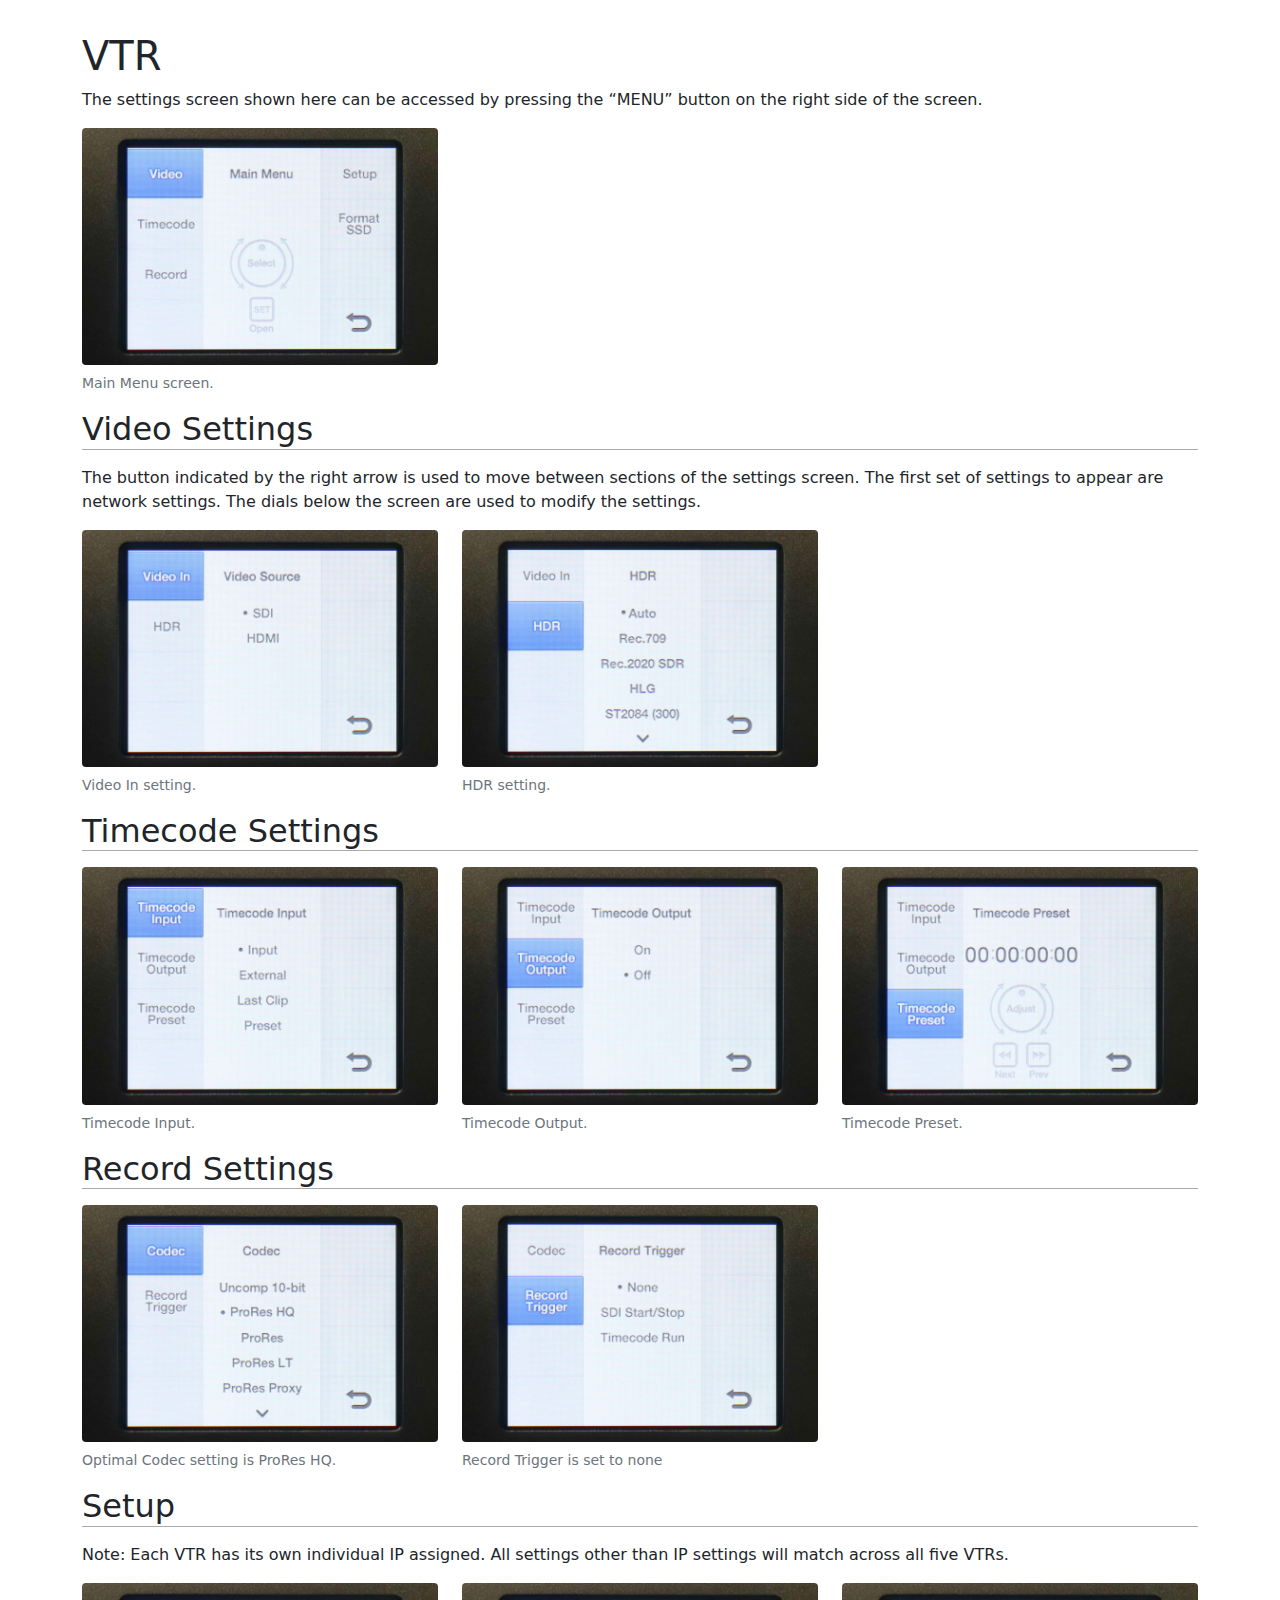
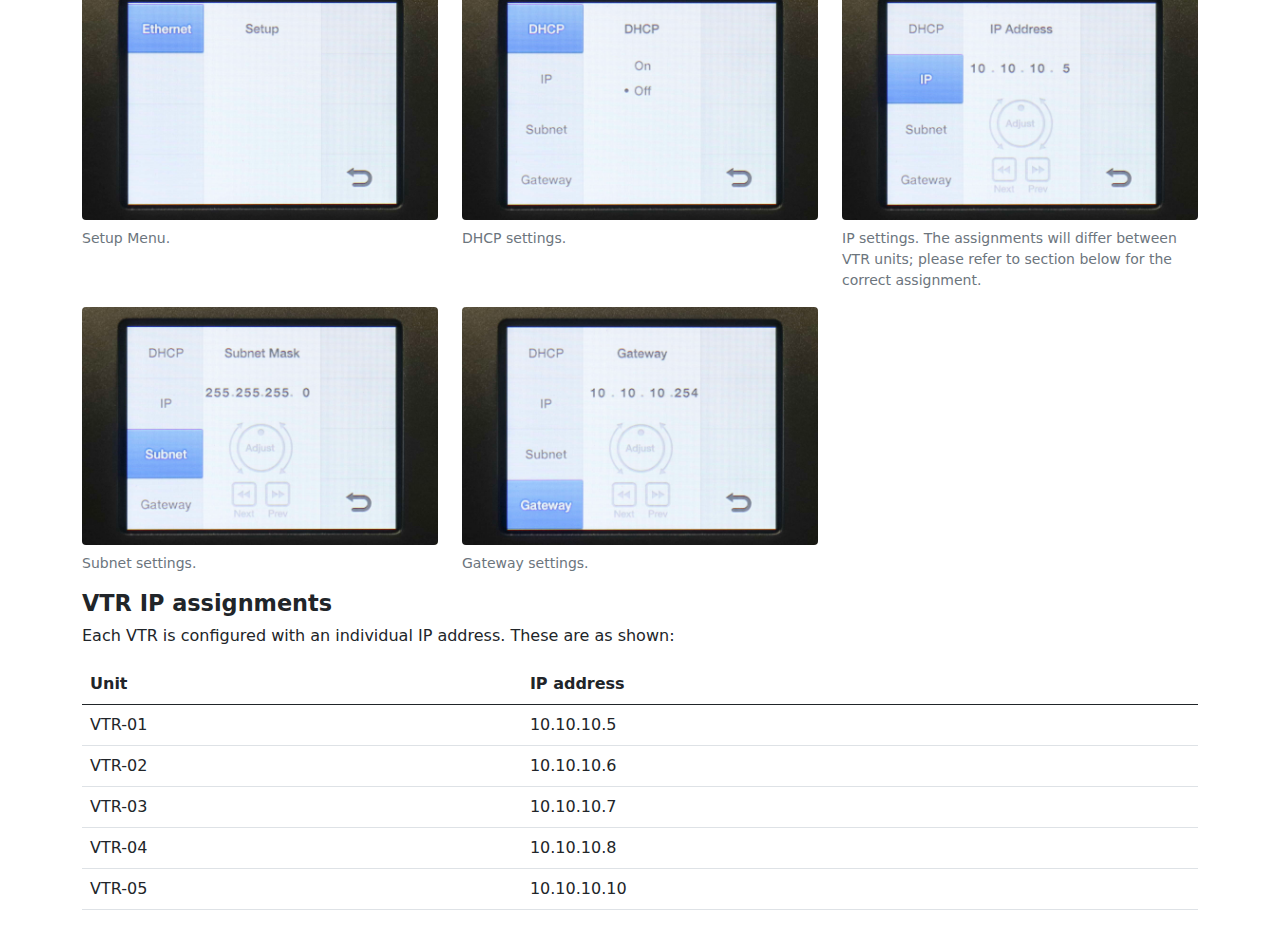
==== vtr/index.html @ d5e8e92e "First commit" ====
<!doctype html>

<html lang="en">
<head>
  <meta charset="utf-8">

  <title>VTR – VU TV Studio Settings Documentation</title>
  <meta name="description" content="Documentation for configuration inside the VU TV Studio.">
  <meta name="author" content="Victoria University">

  <link rel="stylesheet" href="../library/bootstrap-5.0.0-beta2-dist/css/bootstrap.css">
  <link rel="stylesheet" href="../stylesheets/main.css">

</head>

<body>
  <main class="container">
    <h1>VTR</h1>
      <p>The settings screen shown here can be accessed by pressing the “MENU” button on the right side of the screen.</p>
      <div class="row screenshots-row">
        <div class="col-md-4">
          <figure class="figure">
            <a href="IMG_9491.jpg"><img src="IMG_9491.jpg" class="figure-img img-fluid rounded" alt="Screenshot of VTR"></a>
            <figcaption class="figure-caption">Main Menu screen.</figcaption>
          </figure>
        </div>
      </div>

      <h2>Video Settings</h2>
      <p>The button indicated by the right arrow is used to move between sections of the settings screen. The first set of settings to appear are network settings. The dials below the screen are used to modify the settings.</p>
      <div class="row screenshots-row">
        <div class="col-md-4">
          <figure class="figure">
            <a href="IMG_9492.jpg"><img src="IMG_9492.jpg" class="figure-img img-fluid rounded" alt="Screenshot of VTR"></a>
            <figcaption class="figure-caption">Video In setting.</figcaption>
          </figure>
        </div>
        <div class="col-md-4">
          <figure class="figure">
            <a href="IMG_9493.jpg"><img src="IMG_9493.jpg" class="figure-img img-fluid rounded" alt="Screenshot of VTR"></a>
            <figcaption class="figure-caption">HDR setting.</figcaption>
          </figure>
        </div>
      </div>

      <h2>Timecode Settings</h2>
      <div class="row screenshots-row">
        <div class="col-md-4">
          <figure class="figure">
            <a href="IMG_9497.jpg"><img src="IMG_9497.jpg" class="figure-img img-fluid rounded" alt="Screenshot of VTR"></a>
            <figcaption class="figure-caption">Timecode Input.</figcaption>
          </figure>
        </div>
        <div class="col-md-4">
          <figure class="figure">
            <a href="IMG_9498.jpg"><img src="IMG_9498.jpg" class="figure-img img-fluid rounded" alt="Screenshot of VTR"></a>
            <figcaption class="figure-caption">Timecode Output.</figcaption>
          </figure>
        </div>
        <div class="col-md-4">
          <figure class="figure">
            <a href="IMG_9499.jpg"><img src="IMG_9499.jpg" class="figure-img img-fluid rounded" alt="Screenshot of VTR"></a>
            <figcaption class="figure-caption">Timecode Preset.</figcaption>
          </figure>
        </div>
      </div>

      <h2>Record Settings</h2>

      <div class="row screenshots-row">
        <div class="col-md-4">
          <figure class="figure">
            <a href="IMG_9500.jpg"><img src="IMG_9500.jpg" class="figure-img img-fluid rounded" alt="Screenshot of VTR"></a>
            <figcaption class="figure-caption">Optimal Codec setting is ProRes HQ.</figcaption>
          </figure>
        </div>
        <div class="col-md-4">
          <figure class="figure">
            <a href="IMG_9501.jpg"><img src="IMG_9501.jpg" class="figure-img img-fluid rounded" alt="Screenshot of VTR"></a>
            <figcaption class="figure-caption">Record Trigger is set to none</figcaption>
          </figure>
        </div>
      </div>

      <h2>Setup</h2>
      <p>Note: Each VTR has its own individual IP assigned. All settings other than IP settings will match across all five VTRs.</p>
      <div class="row screenshots-row">
        <div class="col-md-4">
          <figure class="figure">
            <a href="IMG_9502.jpg"><img src="IMG_9502.jpg" class="figure-img img-fluid rounded" alt="Screenshot of VTR"></a>
            <figcaption class="figure-caption">Setup Menu.</figcaption>
          </figure>
        </div>
        <div class="col-md-4">
          <figure class="figure">
            <a href="IMG_9503.jpg"><img src="IMG_9503.jpg" class="figure-img img-fluid rounded" alt="Screenshot of VTR"></a>
            <figcaption class="figure-caption">DHCP settings.</figcaption>
          </figure>
        </div>
        <div class="col-md-4">
          <figure class="figure">
            <a href="IMG_9504.jpg"><img src="IMG_9504.jpg" class="figure-img img-fluid rounded" alt="Screenshot of VTR"></a>
            <figcaption class="figure-caption">IP settings. The assignments will differ between VTR units; please refer to section below for the correct assignment.</figcaption>
          </figure>
        </div>
      </div>
      <div class="row screenshots-row">
        <div class="col-md-4">
          <figure class="figure">
            <a href="IMG_9505.jpg"><img src="IMG_9505.jpg" class="figure-img img-fluid rounded" alt="Screenshot of VTR"></a>
            <figcaption class="figure-caption">Subnet settings.</figcaption>
          </figure>
        </div>
        <div class="col-md-4">
          <figure class="figure">
            <a href="IMG_9506.jpg"><img src="IMG_9506.jpg" class="figure-img img-fluid rounded" alt="Screenshot of VTR"></a>
            <figcaption class="figure-caption">Gateway settings.</figcaption>
          </figure>
        </div>
      </div>

      <h3>VTR IP assignments</h3>
      <p>Each VTR is configured with an individual IP address. These are as shown:</p>
      <table class="table">
        <thead>
          <tr>
            <th>Unit</td>
            <th>IP address</td>
          </tr>
        </thead>
        <tbody>
          <tr>
            <td>VTR-01</td>
            <td>10.10.10.5</td>
          </tr>
          <tr>
            <td>VTR-02</td>
            <td>10.10.10.6</td>
          </tr>
          <tr>
            <td>VTR-03</td>
            <td>10.10.10.7</td>
          </tr>
          <tr>
            <td>VTR-04</td>
            <td>10.10.10.8</td>
          </tr>
          <tr>
            <td>VTR-05</td>
            <td>10.10.10.10</td>
          </tr>
        </tbody>
      </table>
  </main>
</body>
</html>
---- stylesheets/main.css ----
main {
    margin-top: 2em;
    margin-bottom: 2em;
}

.screenshots-row img {
    max-width: 100%;
}

h2 {
    border-bottom: 1px solid #aaa;
    margin-bottom: 1rem;
}

@media print {
    h2, h3 { 
        page-break-after: avoid;
    }
}

h3 {
    font-weight: 700;
    font-size: 1.4em;
}
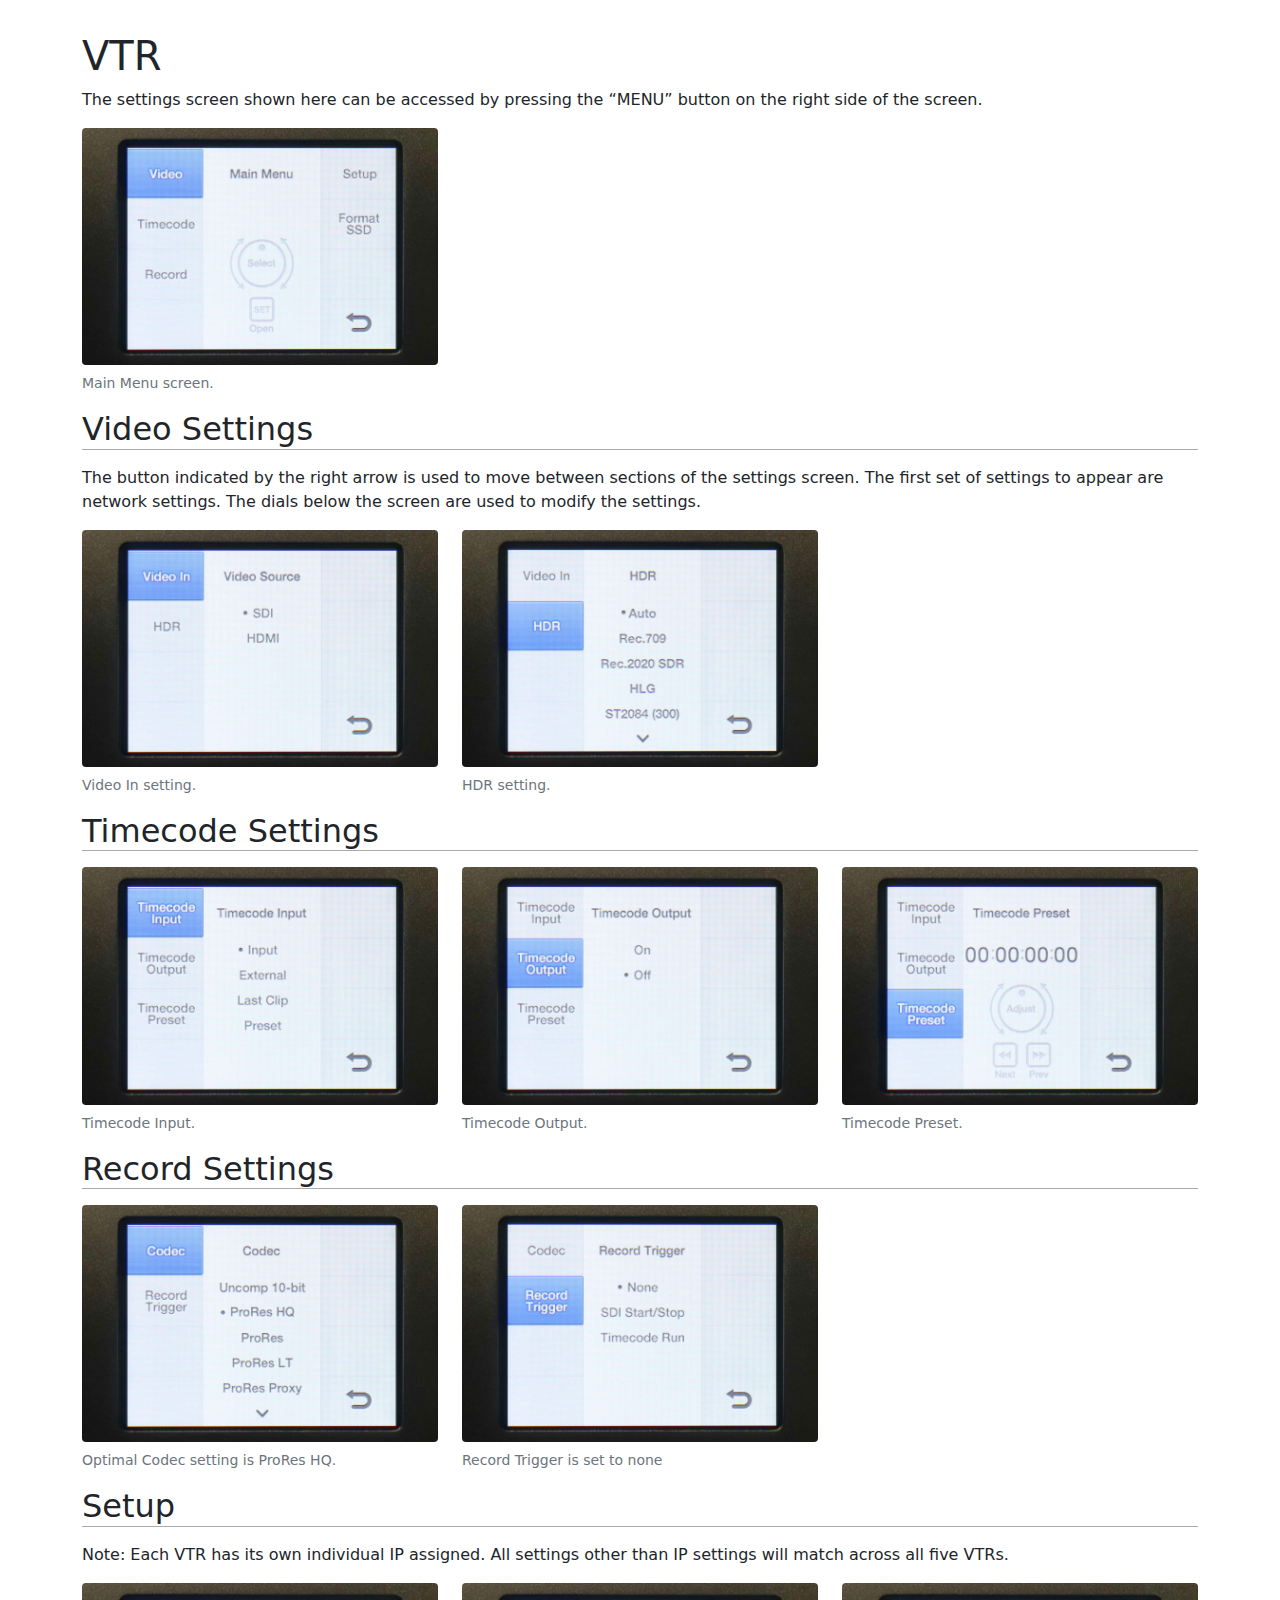
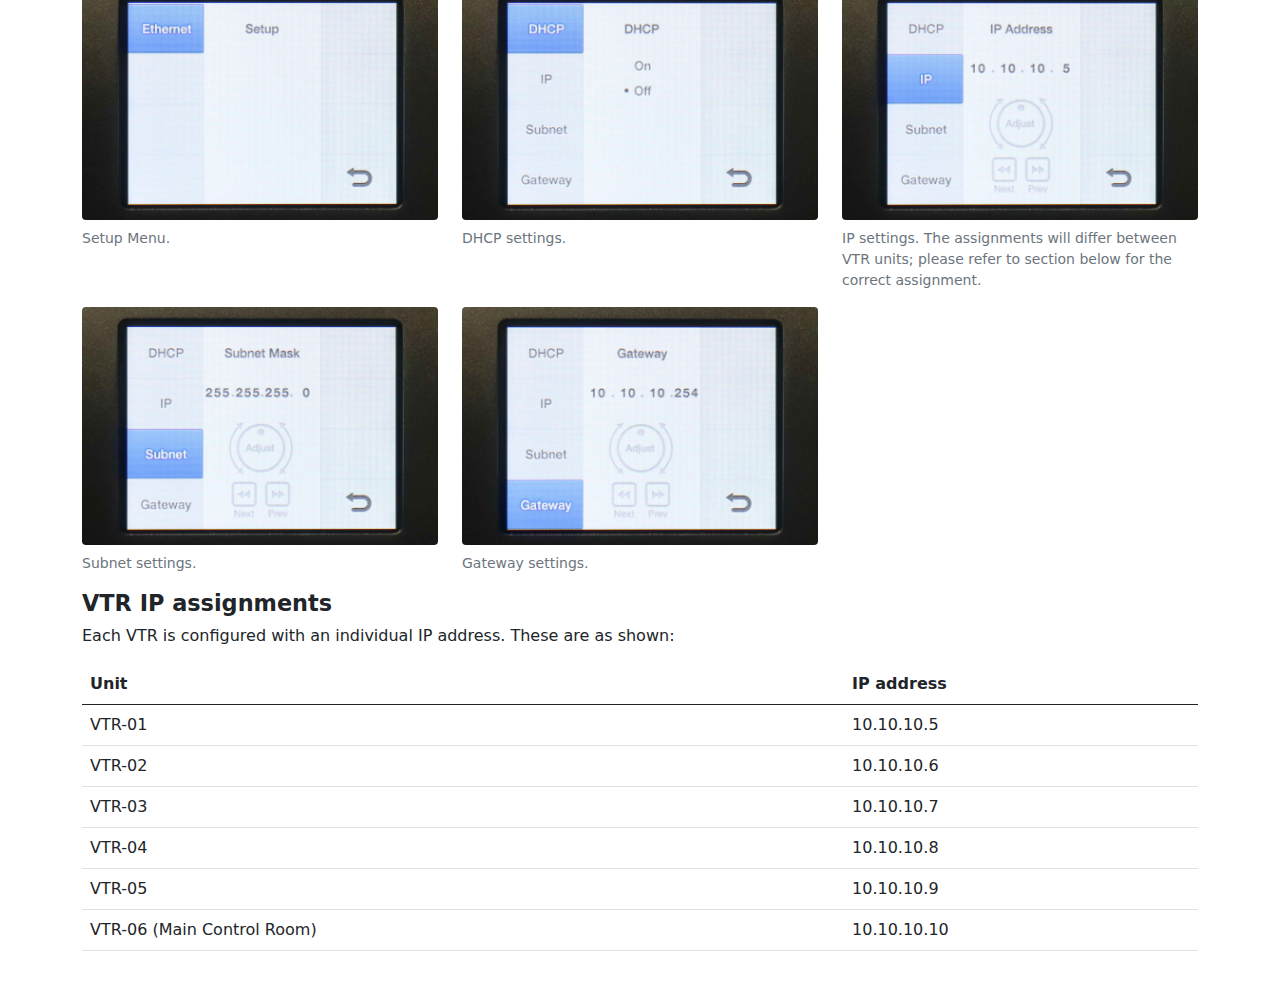
==== commit 3135f0cc: "Corrections for VTR" ====
--- a/vtr/index.html
+++ b/vtr/index.html
@@ -147,6 +147,10 @@
           </tr>
           <tr>
             <td>VTR-05</td>
+            <td>10.10.10.9</td>
+          </tr>
+          <tr>
+            <td>VTR-06 (Main Control Room)</td>
             <td>10.10.10.10</td>
           </tr>
         </tbody>
